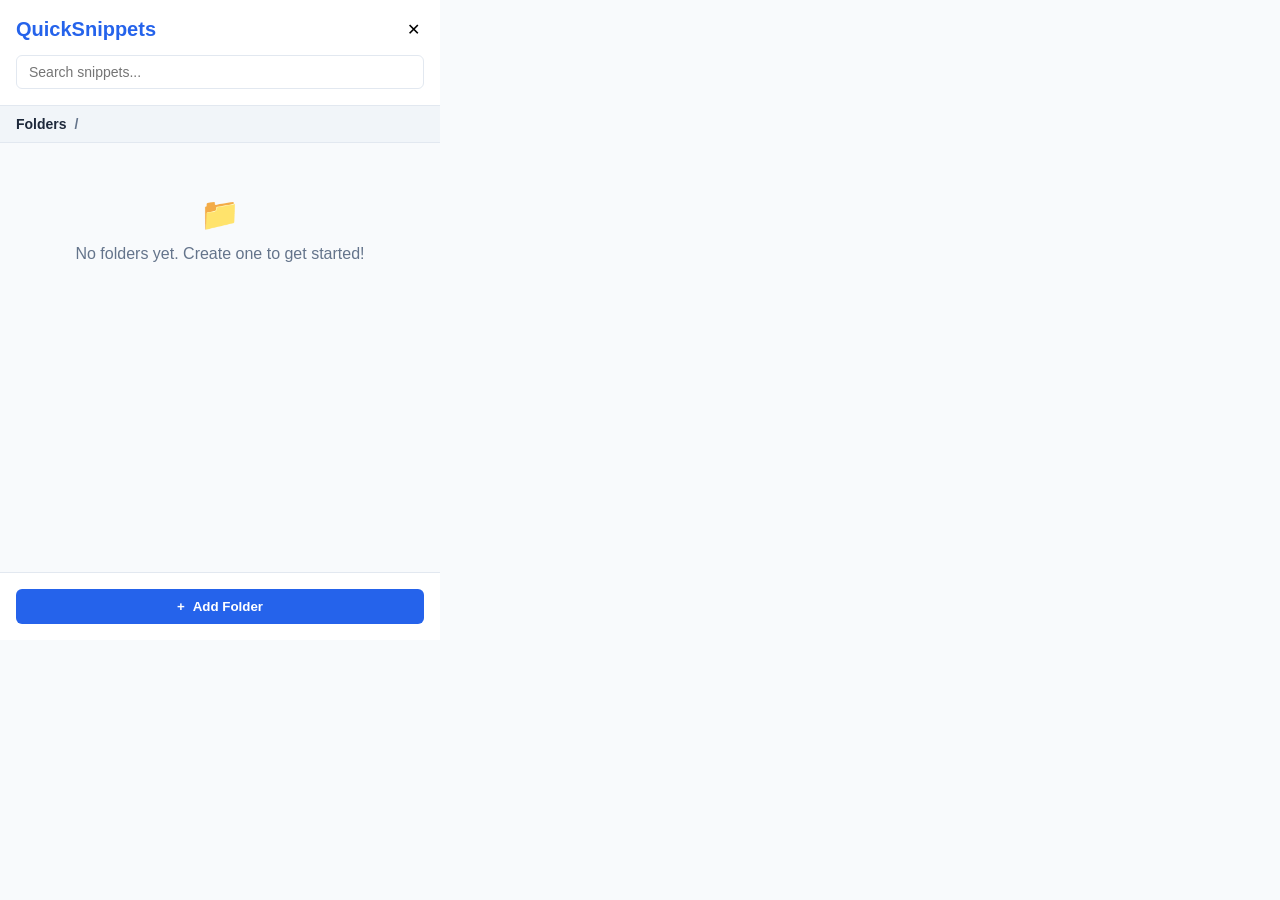
==== popup.html @ 94077c35 "feat: Initialize QuickSnippets Chrome Extension Sets up the basic structure and configuration for th" ====
<!DOCTYPE html>
<html lang="en">
<head>
    <meta charset="UTF-8">
    <meta name="viewport" content="width=device-width, initial-scale=1.0">
    <title>QuickSnippets</title>
    <link rel="stylesheet" href="popup.css">
</head>
<body>
    <div class="app-container">
        <header>
            <div class="header-top">
                <h1>QuickSnippets</h1>
                <button id="closeBtn" class="action-btn" title="Close">✕</button>
            </div>
            <div class="search-container">
                <input type="text" id="searchInput" placeholder="Search snippets...">
            </div>
        </header>

        <nav id="breadcrumbs" class="breadcrumbs">
            <div id="backBtn" class="back-btn hidden">
                <span class="icon">←</span> Back
            </div>
            <div class="breadcrumb-path">
                <span id="homeBtn" class="breadcrumb-item active">Folders</span>
                <span id="folderName" class="breadcrumb-item hidden"></span>
            </div>
        </nav>

        <main id="content">
            <!-- Content will be dynamically injected here -->
            <div id="listView" class="list-view"></div>
        </main>

        <footer>
            <button id="addBtn" class="primary-btn">
                <span class="icon">+</span> Add Folder
            </button>
        </footer>
    </div>

    <!-- Modals -->
    <div id="modalOverlay" class="modal-overlay hidden">
        <div class="modal">
            <h2 id="modalTitle">Add Folder</h2>
            <div class="form-group">
                <label for="itemName">Title</label>
                <input type="text" id="itemName" placeholder="Enter title...">
            </div>
            <div id="snippetContentGroup" class="form-group hidden">
                <label for="itemContent">Content</label>
                <textarea id="itemContent" rows="5" placeholder="Enter snippet content..."></textarea>
            </div>
            <div class="modal-actions">
                <button id="cancelBtn" class="secondary-btn">Cancel</button>
                <button id="saveBtn" class="primary-btn">Save</button>
            </div>
        </div>
    </div>

    <!-- Toast Notification -->
    <div id="toast" class="toast hidden">Copied!</div>

    <script src="popup.js"></script>
</body>
</html>
---- popup.css ----
:root {
    --primary: #2563eb;
    --primary-hover: #1d4ed8;
    --bg: #f8fafc;
    --card-bg: #ffffff;
    --text-main: #1e293b;
    --text-muted: #64748b;
    --border: #e2e8f0;
    --danger: #ef4444;
    --success: #10b981;
    --shadow: 0 1px 3px 0 rgb(0 0 0 / 0.1), 0 1px 2px -1px rgb(0 0 0 / 0.1);
}

* {
    box-sizing: border-box;
    margin: 0;
    padding: 0;
}

body {
    font-family: 'Inter', -apple-system, BlinkMacSystemFont, "Segoe UI", Roboto, Helvetica, Arial, sans-serif;
    background-color: var(--bg);
    color: var(--text-main);
    width: 440px;
    height: 640px;
    overflow: hidden;
}

.app-container {
    display: flex;
    flex-direction: column;
    height: 100%;
}

header {
    padding: 16px;
    background: var(--card-bg);
    border-bottom: 1px solid var(--border);
}

.header-top {
    display: flex;
    justify-content: space-between;
    align-items: center;
    margin-bottom: 12px;
}

h1 {
    font-size: 1.25rem;
    font-weight: 700;
    margin: 0;
    color: var(--primary);
}

.search-container input {
    width: 100%;
    padding: 8px 12px;
    border: 1px solid var(--border);
    border-radius: 6px;
    font-size: 0.875rem;
    outline: none;
    transition: border-color 0.2s;
}

.search-container input:focus {
    border-color: var(--primary);
}

.breadcrumbs {
    padding: 10px 16px;
    font-size: 0.875rem;
    color: var(--text-muted);
    background: #f1f5f9;
    border-bottom: 1px solid var(--border);
    display: flex;
    align-items: center;
    gap: 12px;
}

.back-btn {
    display: flex;
    align-items: center;
    gap: 4px;
    cursor: pointer;
    font-weight: 600;
    color: var(--primary);
    padding: 4px 8px;
    border-radius: 4px;
    background: white;
    border: 1px solid var(--border);
    font-size: 0.75rem;
    transition: background 0.2s;
}

.back-btn:hover {
    background: var(--bg);
}

.breadcrumb-path {
    display: flex;
    align-items: center;
}

.breadcrumb-item {
    cursor: pointer;
}

.breadcrumb-item:hover {
    color: var(--primary);
}

.breadcrumb-item.active {
    font-weight: 600;
    color: var(--text-main);
    cursor: default;
}

.breadcrumb-item.active:hover {
    color: var(--text-main);
}

.breadcrumb-item:not(:last-child)::after {
    content: ' / ';
    margin: 0 4px;
    color: var(--text-muted);
}

main {
    flex: 1;
    overflow-y: auto;
    padding: 12px;
}

.list-view {
    display: grid;
    gap: 12px;
}

.card {
    background: var(--card-bg);
    border: 1px solid var(--border);
    border-radius: 12px;
    padding: 16px;
    display: flex;
    justify-content: space-between;
    align-items: center;
    cursor: pointer;
    transition: transform 0.1s, box-shadow 0.1s;
    box-shadow: var(--shadow);
}

.card:hover {
    transform: translateY(-2px);
    box-shadow: 0 10px 15px -3px rgb(0 0 0 / 0.1);
}

.card-title {
    font-weight: 600;
    font-size: 1.0625rem;
    white-space: nowrap;
    overflow: hidden;
    text-overflow: ellipsis;
}

.card-subtitle {
    font-size: 0.8125rem;
    color: var(--text-muted);
    margin-top: 4px;
    display: -webkit-box;
    -webkit-line-clamp: 3;
    -webkit-box-orient: vertical;
    overflow: hidden;
    line-height: 1.4;
}

.card-actions {
    display: flex;
    gap: 8px;
    margin-left: 12px;
}

.action-btn {
    background: none;
    border: none;
    cursor: pointer;
    font-size: 1rem;
    padding: 4px;
    border-radius: 4px;
    display: flex;
    align-items: center;
    justify-content: center;
    transition: background 0.2s;
}

.action-btn:hover {
    background: #f1f5f9;
}

.action-btn.delete:hover {
    color: var(--danger);
}

.action-btn.copy:hover {
    color: var(--success);
}

footer {
    padding: 16px;
    background: var(--card-bg);
    border-top: 1px solid var(--border);
}

.primary-btn {
    width: 100%;
    background: var(--primary);
    color: white;
    border: none;
    padding: 10px;
    border-radius: 6px;
    font-weight: 600;
    cursor: pointer;
    display: flex;
    align-items: center;
    justify-content: center;
    gap: 8px;
    transition: background 0.2s;
}

.primary-btn:hover {
    background: var(--primary-hover);
}

.secondary-btn {
    background: #f1f5f9;
    color: var(--text-main);
    border: 1px solid var(--border);
    padding: 10px 16px;
    border-radius: 6px;
    font-weight: 600;
    cursor: pointer;
}

.hidden {
    display: none !important;
}

/* Modal */
.modal-overlay {
    position: fixed;
    top: 0;
    left: 0;
    right: 0;
    bottom: 0;
    background: rgba(0, 0, 0, 0.5);
    display: flex;
    align-items: center;
    justify-content: center;
    z-index: 100;
}

.modal {
    background: white;
    width: 90%;
    max-width: 350px;
    border-radius: 12px;
    padding: 20px;
    box-shadow: 0 20px 25px -5px rgb(0 0 0 / 0.1);
}

.modal h2 {
    font-size: 1.125rem;
    margin-bottom: 16px;
}

.form-group {
    margin-bottom: 16px;
}

.form-group label {
    display: block;
    font-size: 0.75rem;
    font-weight: 600;
    color: var(--text-muted);
    margin-bottom: 4px;
    text-transform: uppercase;
}

.form-group input, .form-group textarea {
    width: 100%;
    padding: 8px 12px;
    border: 1px solid var(--border);
    border-radius: 6px;
    font-size: 0.875rem;
    outline: none;
}

.form-group input:focus, .form-group textarea:focus {
    border-color: var(--primary);
}

.modal-actions {
    display: flex;
    justify-content: flex-end;
    gap: 12px;
    margin-top: 24px;
}

/* Toast */
.toast {
    position: fixed;
    bottom: 80px;
    left: 50%;
    transform: translateX(-50%);
    background: #1e293b;
    color: white;
    padding: 8px 16px;
    border-radius: 20px;
    font-size: 0.75rem;
    font-weight: 600;
    z-index: 200;
    box-shadow: 0 10px 15px -3px rgb(0 0 0 / 0.1);
    animation: fadeInUp 0.3s ease-out;
}

@keyframes fadeInUp {
    from { opacity: 0; transform: translate(-50%, 10px); }
    to { opacity: 1; transform: translate(-50%, 0); }
}

.empty-state {
    text-align: center;
    padding: 40px 20px;
    color: var(--text-muted);
}

.empty-state .icon {
    font-size: 2rem;
    margin-bottom: 12px;
    display: block;
}
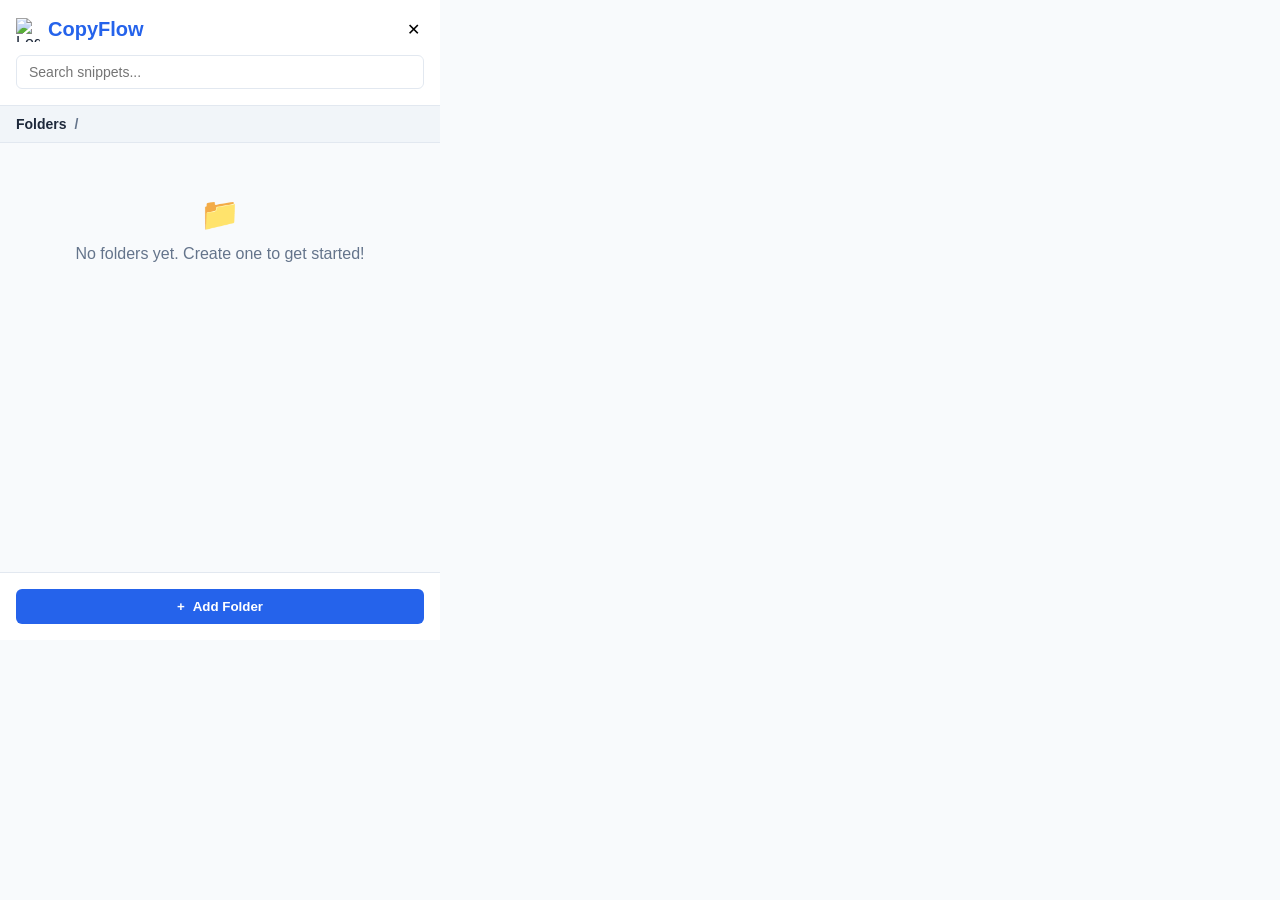
==== commit c4a1701b: "feat: Rename extension to CopyFlow Updates the extension's name from "QuickSnippets" to "CopyFlow" a" ====
--- a/popup.html
+++ b/popup.html
@@ -3,14 +3,17 @@
 <head>
     <meta charset="UTF-8">
     <meta name="viewport" content="width=device-width, initial-scale=1.0">
-    <title>QuickSnippets</title>
+    <title>CopyFlow</title>
     <link rel="stylesheet" href="popup.css">
 </head>
 <body>
     <div class="app-container">
         <header>
             <div class="header-top">
-                <h1>QuickSnippets</h1>
+                <div class="logo-container">
+                    <img src="icon.png" alt="Logo" class="logo">
+                    <h1>CopyFlow</h1>
+                </div>
                 <button id="closeBtn" class="action-btn" title="Close">✕</button>
             </div>
             <div class="search-container">
--- a/popup.css
+++ b/popup.css
@@ -45,6 +45,18 @@
     margin-bottom: 12px;
 }
 
+.logo-container {
+    display: flex;
+    align-items: center;
+    gap: 8px;
+}
+
+.logo {
+    width: 24px;
+    height: 24px;
+    object-fit: contain;
+}
+
 h1 {
     font-size: 1.25rem;
     font-weight: 700;
